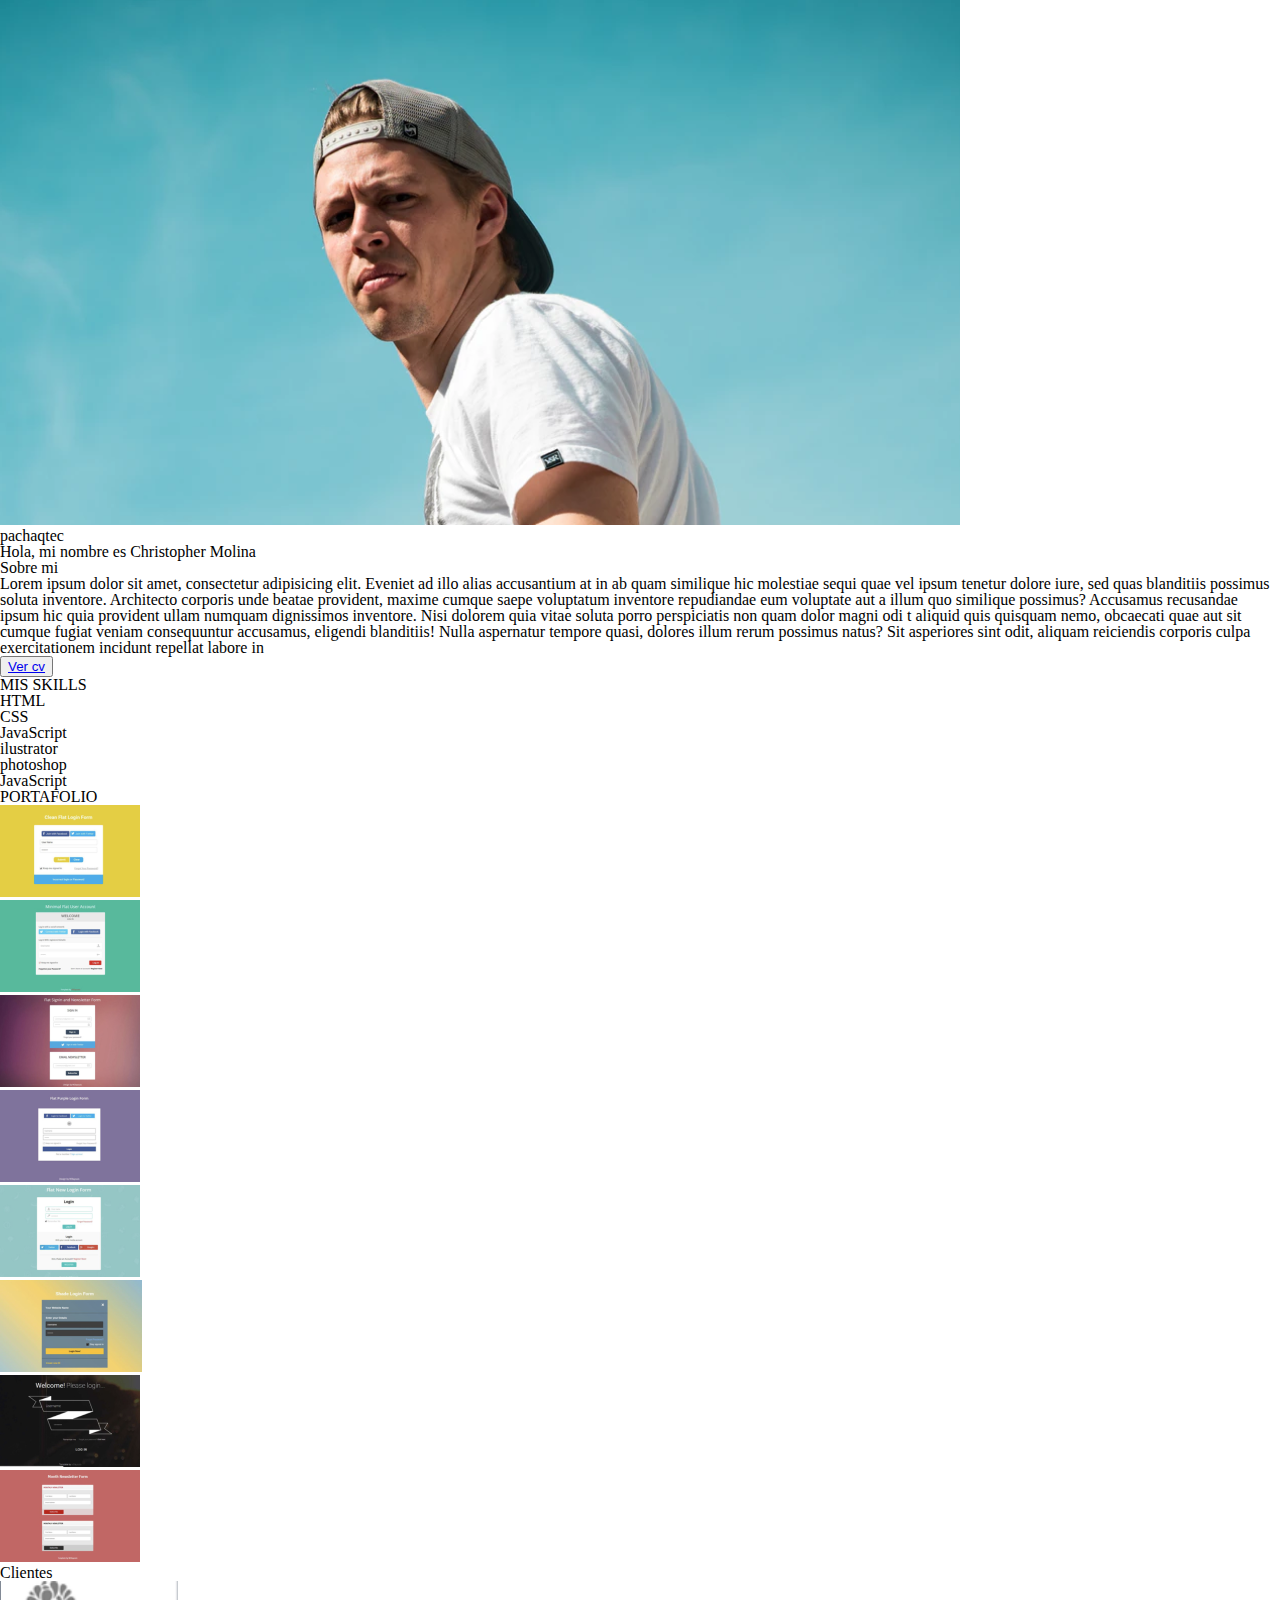
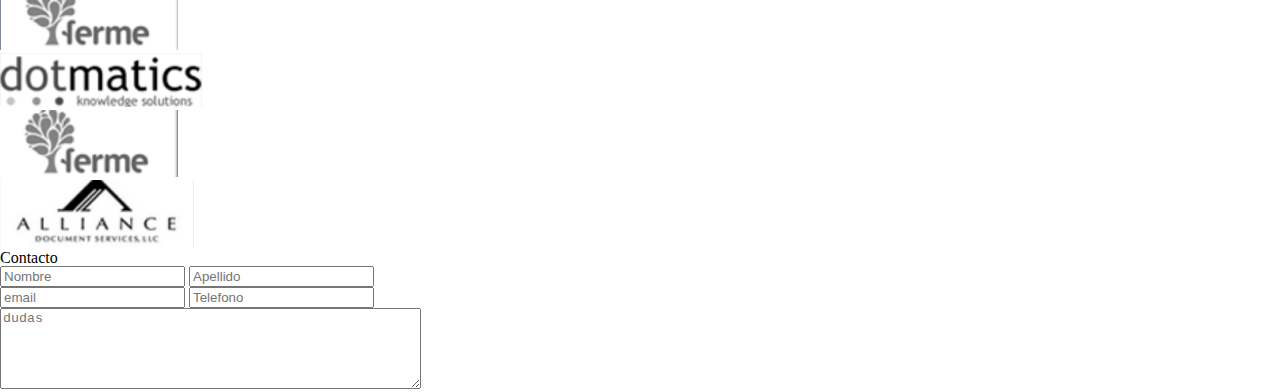
==== index.html @ b72958d1 "clase de la semana 3" ====
<!DOCTYPE html>
<html lang="en">
<head>
    <meta charset="UTF-8">
    <meta name="viewport" content="width=device-width, initial-scale=1.0">
    <title>Document</title>
   <link rel="stylesheet" href="stilo/recet.css">
    <link rel="stylesheet" href="stilo/main.css">

</head>
<body>
    <main>
      
    <section>
    <figure><img src="img/image 1.png" alt=""></figure>
        <h1>pachaqtec</h1>
        <div class="caja">
            <p>Hola, mi nombre es Christopher Molina</p>
        </div>
    </section>
      <section>
        <h2>Sobre mi</h2>
            <p>
            Lorem ipsum dolor sit amet, consectetur adipisicing elit. Eveniet ad illo alias accusantium at in ab quam similique hic 
                molestiae sequi quae vel ipsum tenetur dolore iure, sed quas blanditiis possimus soluta inventore. Architecto corporis unde beatae
            provident, maxime cumque saepe voluptatum inventore repudiandae eum voluptate aut a illum quo similique possimus? Accusamus recusandae
            ipsum hic quia provident ullam numquam dignissimos inventore. Nisi dolorem quia vitae soluta porro perspiciatis non quam dolor magni odi
            t aliquid quis quisquam nemo, obcaecati quae aut sit cumque fugiat veniam consequuntur accusamus, eligendi blanditiis! Nulla aspernatur tempore 
            quasi, dolores illum rerum possimus natus? Sit asperiores sint odit, aliquam reiciendis corporis culpa exercitationem incidunt repellat labore in 
            </p> 
        <button><a href="#">Ver cv</a></button>
 </section>  

<!--seccion de barras-->

    <section>

        <h2>    MIS SKILLS   </h2>

        <div >
             <h3>HTML</h3>
                 <div><div></div></div>
         </div>

        <div> 
               <h3>CSS</h3>
                <div><div></div></div>
        </div>
        
        <div>
             <h3>JavaScript</h3>
                <div><div></div></div>
        </div>
        <div>
             <h3>ilustrator</h3>
                <div><div></div></div>
        </div>
        <div>

             <h3>photoshop</h3>
                 <div><div></div></div>
        </div>
        <div>
        <h3>JavaScript</h3>
                <div><div></div></div>
        </div>
             
    </section>

<!--seccion de portafolio-->

    <section>
        <h2>PORTAFOLIO</h2>
    <div>
        <figure><img src="img/image (1).png" alt=""></figure>
        <figure><img src="img/image (2).png" alt=""></figure>
        <figure><img src="img/image (3).png" alt=""></figure>
        <figure><img src="img/image (4).png" alt=""></figure>
    </div>
    <div>
        <figure><img src="img/image (5).png" alt=""></figure>
        <figure><img src="img/image (6).png" alt=""></figure>
        <figure><img src="img/image (7).png" alt=""></figure>
        <figure><img src="img/image.png" alt=""></figure>
    </div>

</section>

    <!--clientes-->

<section>
    <h2>
        Clientes
    </h2>
    <figure><img src="img/clientes/image.png" alt=""></figure>
    <figure><img src="img/clientes/image (1).png" alt=""></figure>
    <figure><img src="img/clientes/image (2).png" alt=""></figure>
    <figure><img src="img/clientes/image (3).png" alt=""></figure>
</section>



<!--contacto-->
<section>
<h2>Contacto</h2>
        <div>
         <input type="text" placeholder="Nombre">
        <input type="text" placeholder="Apellido">

        </div>
        
        
        <div>
                <input type="email" placeholder="email">
                <input type="number" placeholder="Telefono">
        </div>
        <textarea name="" id="" cols="50" rows="5" placeholder="dudas"></textarea>

     </section>

    </main>
</body>
</html>
---- stilo/recet.css ----
/* http://meyerweb.com/eric/tools/css/reset/ 
   v2.0 | 20110126
   License: none (public domain)
*/

html, body, div, span, applet, object, iframe,
h1, h2, h3, h4, h5, h6, p, blockquote, pre,
a, abbr, acronym, address, big, cite, code,
del, dfn, em, img, ins, kbd, q, s, samp,
small, strike, strong, sub, sup, tt, var,
b, u, i, center,
dl, dt, dd, ol, ul, li,
fieldset, form, label, legend,
table, caption, tbody, tfoot, thead, tr, th, td,
article, aside, canvas, details, embed, 
figure, figcaption, footer, header, hgroup, 
menu, nav, output, ruby, section, summary,
time, mark, audio, video {
	margin: 0;
	padding: 0;
	border: 0;
	font-size: 100%;
	font: inherit;
	vertical-align: baseline;
}
/* HTML5 display-role reset for older browsers */
article, aside, details, figcaption, figure, 
footer, header, hgroup, menu, nav, section {
	display: block;
}
body {
	line-height: 1;
}
ol, ul {
	list-style: none;
}
blockquote, q {
	quotes: none;
}
blockquote:before, blockquote:after,
q:before, q:after {
	content: '';
	content: none;
}
table {
	border-collapse: collapse;
	border-spacing: 0;
}
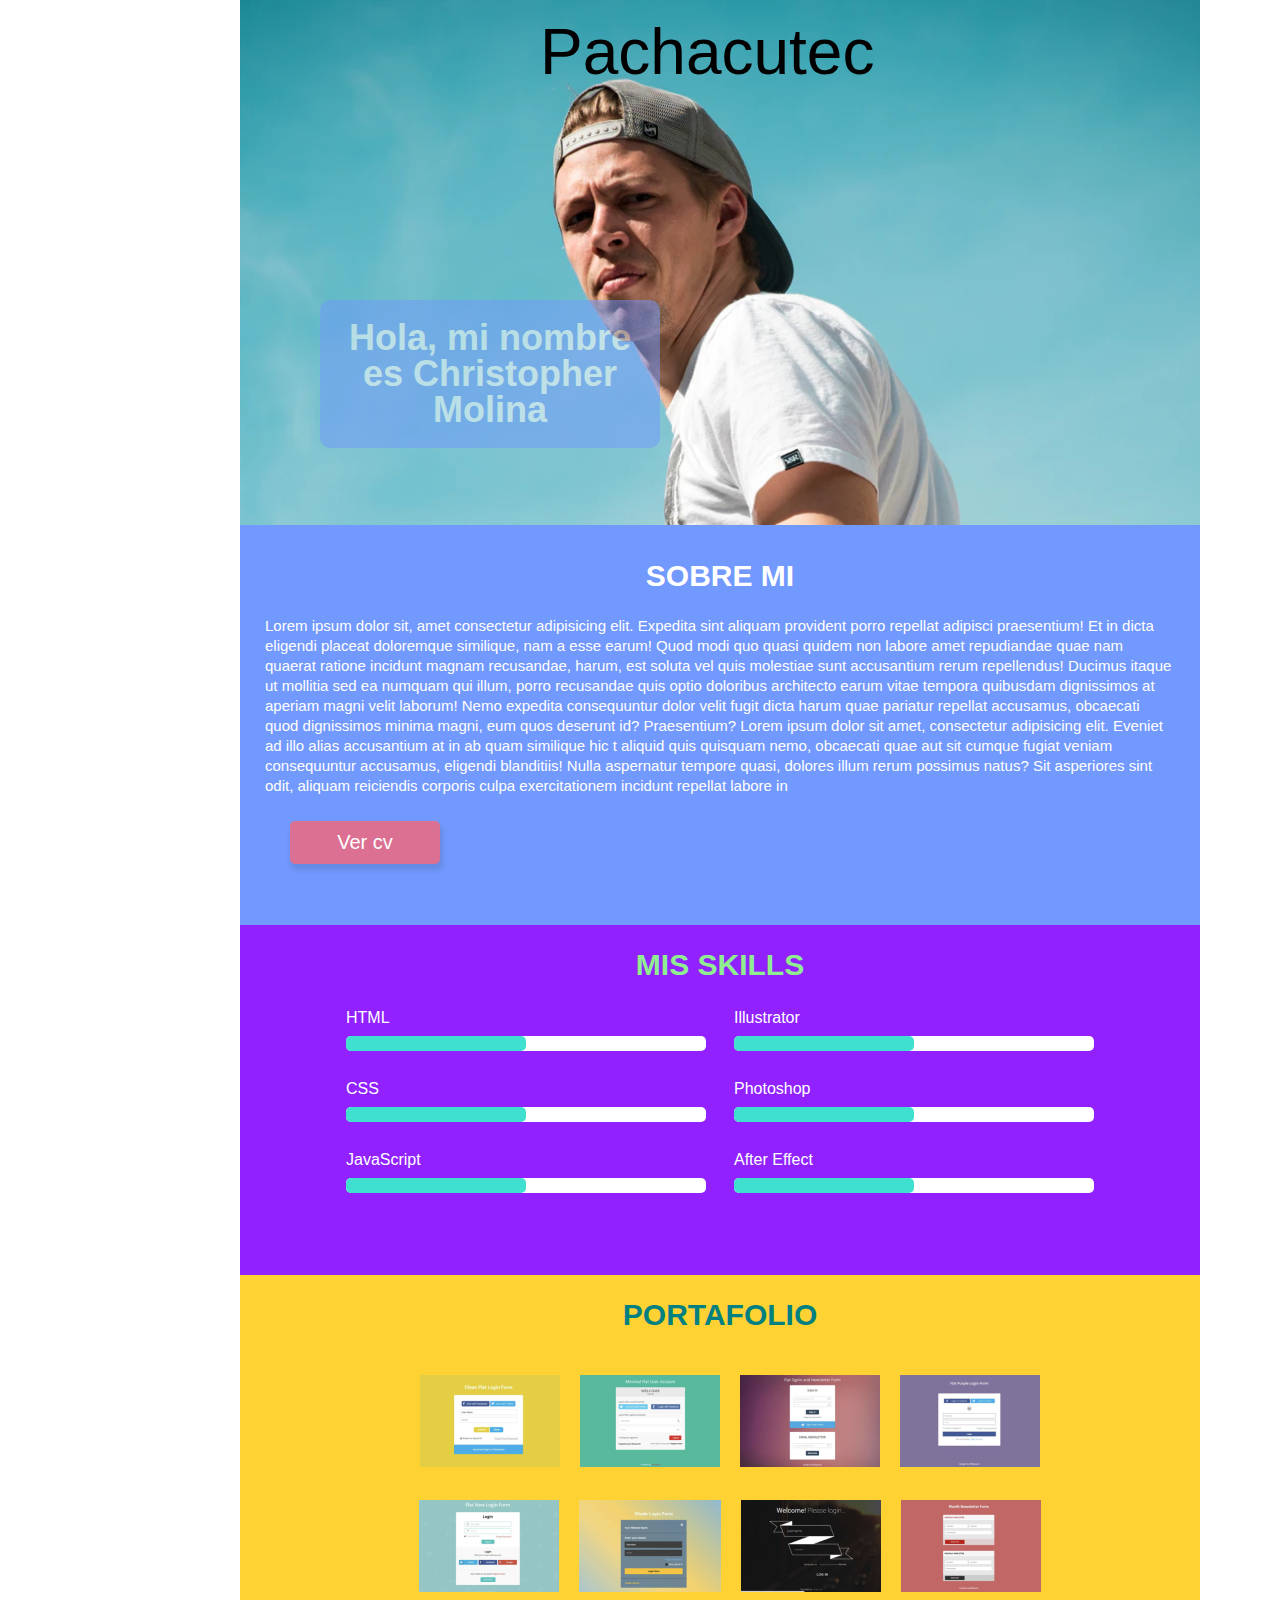
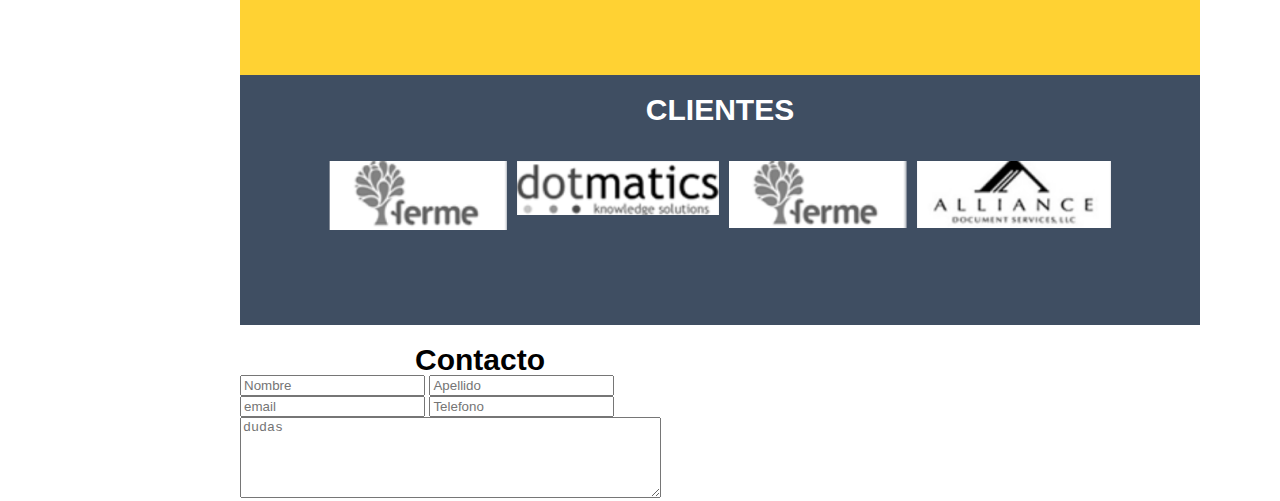
==== commit b3d495c5: "se le agrego estilos" ====
--- a/index.html
+++ b/index.html
@@ -11,73 +11,88 @@
 <body>
     <main>
       
-    <section>
-    <figure><img src="img/image 1.png" alt=""></figure>
-        <h1>pachaqtec</h1>
-        <div class="caja">
-            <p>Hola, mi nombre es Christopher Molina</p>
-        </div>
-    </section>
-      <section>
-        <h2>Sobre mi</h2>
+        <section class="cabecera">
+            <figure><img src="img/image 1.png" alt="" srcset=""></figure>
+                    <h1>Pachacutec</h1>
+                    <h2>Hola, mi nombre es Christopher Molina</h2>
+        </section>
+        
+        <!--sobre mi-->
+        
+        <section class="about-me">
+          <br>
+        <h2>SOBRE MI</h2>
             <p>
-            Lorem ipsum dolor sit amet, consectetur adipisicing elit. Eveniet ad illo alias accusantium at in ab quam similique hic 
-                molestiae sequi quae vel ipsum tenetur dolore iure, sed quas blanditiis possimus soluta inventore. Architecto corporis unde beatae
-            provident, maxime cumque saepe voluptatum inventore repudiandae eum voluptate aut a illum quo similique possimus? Accusamus recusandae
-            ipsum hic quia provident ullam numquam dignissimos inventore. Nisi dolorem quia vitae soluta porro perspiciatis non quam dolor magni odi
+                Lorem ipsum dolor sit, amet consectetur adipisicing elit. Expedita sint aliquam provident porro repellat adipisci praesentium! Et in dicta eligendi placeat doloremque similique, nam a esse earum! Quod modi quo quasi quidem non labore amet repudiandae quae nam quaerat ratione incidunt magnam recusandae, harum, est soluta vel quis molestiae sunt accusantium rerum repellendus! Ducimus itaque ut mollitia sed ea numquam qui illum, porro recusandae quis optio doloribus architecto earum vitae tempora quibusdam dignissimos at aperiam magni velit laborum! Nemo expedita consequuntur dolor velit fugit dicta harum quae pariatur repellat accusamus, obcaecati quod dignissimos minima magni, eum quos deserunt id? Praesentium?
+                Lorem ipsum dolor sit amet, consectetur adipisicing elit. Eveniet ad illo alias accusantium at in ab quam similique hic 
+                
             t aliquid quis quisquam nemo, obcaecati quae aut sit cumque fugiat veniam consequuntur accusamus, eligendi blanditiis! Nulla aspernatur tempore 
             quasi, dolores illum rerum possimus natus? Sit asperiores sint odit, aliquam reiciendis corporis culpa exercitationem incidunt repellat labore in 
             </p> 
-        <button><a href="#">Ver cv</a></button>
- </section>  
+        <div><button><a href="#">Ver cv</a></button></div>
+        </section>  
 
 <!--seccion de barras-->
 
-    <section>
+    <section class="skills">
 
         <h2>    MIS SKILLS   </h2>
-
-        <div >
-             <h3>HTML</h3>
-                 <div><div></div></div>
-         </div>
-
-        <div> 
-               <h3>CSS</h3>
-                <div><div></div></div>
+        
+        <div class="skill">
+                <div>
+                    <H3>HTML</H3>
+                    <div class="b_white">
+                        <div class="b_blue"></div>
+                    </div>
+                </div>
+                <div>
+                    <H3>Illustrator</H3>
+                    <div class="b_white">
+                        <div class="b_blue"></div>
+                    </div>
+                </div>
         </div>
-        
+        <div class="skill">
+            <div>
+                <H3>CSS</H3>
+                <div class="b_white">
+                    <div class="b_blue"></div>
+                </div>
+            </div>
+            <div>
+                <H3>Photoshop</H3>
+                <div class="b_white">
+                    <div class="b_blue"></div>
+                </div>
+            </div>
+    </div>
+    <div class="skill">
         <div>
-             <h3>JavaScript</h3>
-                <div><div></div></div>
+            <H3>JavaScript</H3>
+            <div class="b_white">
+                <div class="b_blue"></div>
+            </div>
         </div>
         <div>
-             <h3>ilustrator</h3>
-                <div><div></div></div>
+            <H3>After Effect</H3>
+            <div class="b_white">
+                <div class="b_blue"></div>
+            </div>
         </div>
-        <div>
-
-             <h3>photoshop</h3>
-                 <div><div></div></div>
-        </div>
-        <div>
-        <h3>JavaScript</h3>
-                <div><div></div></div>
-        </div>
-             
+</div>
     </section>
 
 <!--seccion de portafolio-->
 
-    <section>
+    <section class="porfolio">
         <h2>PORTAFOLIO</h2>
-    <div>
+    <div class="class1">
         <figure><img src="img/image (1).png" alt=""></figure>
         <figure><img src="img/image (2).png" alt=""></figure>
         <figure><img src="img/image (3).png" alt=""></figure>
         <figure><img src="img/image (4).png" alt=""></figure>
     </div>
-    <div>
+    <div class="class2">
         <figure><img src="img/image (5).png" alt=""></figure>
         <figure><img src="img/image (6).png" alt=""></figure>
         <figure><img src="img/image (7).png" alt=""></figure>
@@ -88,20 +103,23 @@
 
     <!--clientes-->
 
-<section>
+<section class="clientes">
     <h2>
-        Clientes
+        CLIENTES
     </h2>
+    <br>
+    <div class="imgc">
     <figure><img src="img/clientes/image.png" alt=""></figure>
     <figure><img src="img/clientes/image (1).png" alt=""></figure>
     <figure><img src="img/clientes/image (2).png" alt=""></figure>
     <figure><img src="img/clientes/image (3).png" alt=""></figure>
+</div>
 </section>
 
 
 
 <!--contacto-->
-<section>
+<section class="contacto">
 <h2>Contacto</h2>
         <div>
          <input type="text" placeholder="Nombre">
--- a/stilo/main.css
+++ b/stilo/main.css
@@ -0,0 +1,195 @@
+body{
+    font-family: Arial, Helvetica, sans-serif;
+    align-items: center;
+    width: 960px;
+}
+
+main{
+    width: 50%;
+    margin: auto;
+}
+a{
+    text-decoration: none;
+    color:white;
+    font-size: 20px;
+}
+
+
+h2{
+ 
+    padding-top: 20px;
+    font-size: 30px;
+    text-align: center;
+    font-weight: bolder;
+}
+/*cabecera*/
+.cabecera{
+    width: 960px;
+    height: 525px;
+    
+}
+.cabecera img{
+    position: absolute;
+}
+.cabecera h1{
+    font-size: 64px;
+    position: absolute;
+    margin-top: 20px;
+    margin-left: 300px;
+}
+
+.cabecera h2{
+    font-size: 36px;
+    background-color: #7299FE;
+    color: white;
+    opacity: 0.5;
+    border-radius: 10px;
+    width: 300px;
+    position: absolute;
+    padding: 20px;
+    margin-left: 80px;
+    margin-top: 300px;
+}
+
+/*.caja{
+    position: absolute;
+    width: 300px;
+    height: 70px;
+    padding: 15px;;
+    background-color: rgba(42, 248, 255, 0.356);
+    border-radius: 10px;
+    top:300px;
+    left: 70px;
+   
+}
+*/
+
+
+/*sobre mi*/
+.about-me{
+    width: 960px;
+    
+    height: 400px;
+    background-color: #7299FE;
+}
+.about-me h2{
+    color: white;
+    
+}
+
+.about-me p{
+    font-size: 15px;
+    padding: 25px;
+    color: white;
+    text-justify: distribute;
+    line-height: 20px;
+}
+.about-me button{
+    margin: 0px 0px 0px 50px;
+
+    border: none;
+    padding: 10px;
+    width: 150px;
+    cursor: pointer;
+    background-color: palevioletred;
+    border-radius: 5px;
+    box-shadow: 2px 5px 5px 1px rgba(39, 41, 41, 0.137);
+}
+
+/*skills*/
+.skills{
+    width: 960px;
+    background-color: #9122FF;
+    height: 350px;
+    
+}
+
+.skills h2{
+color: lightgreen;
+padding-top: 25px ;
+margin-bottom: 30px;
+
+}
+.skills h3{
+    color: white;
+    margin-left: 10px;
+    margin-bottom: 10px;
+
+}
+
+.skill{
+    width: 80%;
+    display: flex;
+    justify-content: space-between;
+    margin-left: 10%;
+    margin-bottom: 20px;
+}
+
+.b_white{
+    background-color: white;
+    width: 360px;
+    height: 15px;
+    border-radius: 5px;
+    margin: 10px;
+}
+
+.b_blue{
+background-color: turquoise;
+width: 50%;
+height: 15px;
+border-radius: 5px;
+}
+
+
+/*portafolio*/
+.porfolio{
+    width: 960px;
+    height: 400px;
+    background-color: #FFD233;
+    color: teal;
+}
+
+.porfolio h2{
+    padding-top: 25px ;
+    margin-bottom: 30px;
+}
+
+.class1{
+    padding: 15px 20px;
+    display: flex;
+    justify-content: center;
+    
+}
+
+.class1 img{
+    padding-left:20px ;
+}
+.class2{
+    padding: 15px 20px;
+    display: flex;
+    justify-content: center;
+    
+    
+}
+.class2 img{
+    padding-left:20px ;
+    
+}
+
+/*clientes*/
+
+.clientes{
+    width: 960px;
+    background-color: #3F4E62;
+    height: 250px;
+    color: white;
+}
+.imgc{
+    display: flex;
+    justify-content: center;
+    margin: 15px;
+   
+}
+.imgc img{
+    padding: 5px;
+}